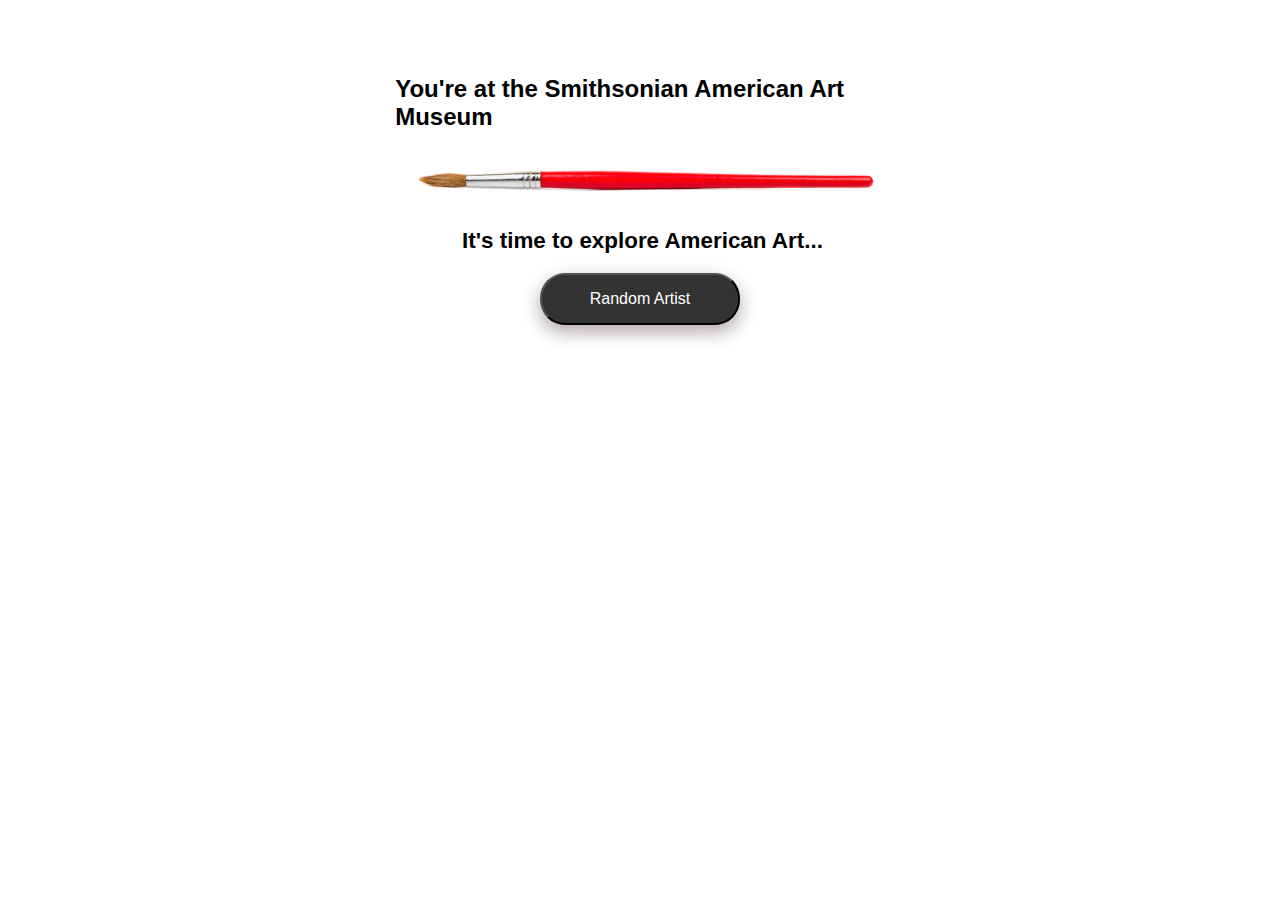
==== index.html @ 1b4c7228 "Changed focus color" ====
<!DOCTYPE html>
<html lang="en">
<head>
    <meta charset="UTF-8">
    <meta name="viewport" content="width=device-width, initial-scale=1.0">
    <meta http-equiv="X-UA-Compatible" content="ie=edge">
    <title>Search Smithsonian Art Museum</title>
    <link rel="shortcut icon" href="">
    <link rel="stylesheet" href="index.css">
    <link href="https://fonts.googleapis.com/css?family=Alex+Brush&display=swap" rel="stylesheet">
</head>
<body>
    <div class="container">
        <header>
            <h1>You're at the Smithsonian American Art Museum</h1>
        </header>
        <img src="red_paintbrush.jpg" alt="red paintbrush" class="paintbrush">
        <h2>It's time to explore American Art...</h2>
        <form id="random-form">
            <p>
            <input type="button" class="btn" value="Random Artist" name="random-artist" id="random-artist-btn" class="faded-btn"> 
            </p>
        </form>
        <p id="js-wait-message" class="message"></p>
        <p id="js-error-message" class="message"></p>
        <section id="results" class="hidden">
          <ul id="results-list">
          </ul>
        </section>
    </div>
    <script src="https://code.jquery.com/jquery-3.3.1.js" integrity="sha256-2Kok7MbOyxpgUVvAk/HJ2jigOSYS2auK4Pfzbm7uH60=" crossorigin="anonymous"></script>
    <script src="index.js"></script>
</body>
</html>
---- index.css ----
* {
  box-sizing: border-box;
}

body {
  font-family: 'Roboto', sans-serif;
}

.btn {
  color: white;
  background-color: #333333;
  padding: 15px 32px;
  font-size: 16px;
  border-radius: 25px;
  text-decoration: none;
  box-shadow: 0 8px 16px 0 rgba(73, 29, 29, 0.2), 0 6px 20px 0 rgba(0,0,0,0.19);
  cursor: pointer;
  overflow: hidden;
  transition-duration: 0.4s;
  -webkit-transition-duration: 0.1s;
  width: 200px;
  position: center;
  display: block;
  margin-left: auto;
  /*margin-right: 40%;*/
  margin-right: auto;
  text-align: center;
}

.btn:after {
  content: "";
  background: #f1f1f1;
  display: block;
  position: absolute;
  padding-top: 300%;
  padding-left: 350%;
  margin-left: -20px !important;
  margin-top: -120%;
  opacity: 0;
  transition: all 0.8s
}

.btn:active:after {
  padding: 0;
  margin: 0;
  opacity: 1;
  transition: 0s;
  outline: none;
}

.btn:hover {
  cursor: pointer;
  background-color: black;
  outline: black;
}

.btn:focus {
  background-color: #555555;
}

.btn-faded {
  background-color: #555555;
}

ul {
  list-style: none;
  padding: 0;
  margin: 0;
}

li {
  padding: 0px;
}

li, img {
  max-width: 500px;
}

.container {
  max-width: 80%;
  margin: 0 auto;
}

.error-message {
  color: red;
}

.wait-message {
  color: black;
}

.hidden {
  display: none;
}

h1 {
  font-size: 1.5em;
}

h2 {
  font-size: 1.4em;
  padding: 5px 0px 0px 5px;
  text-align: center;
}

#img-bio {
  display: block;
  margin-left: left;
  margin-right: auto;
  width: 40%;
  border-radius: 4px;
  border: 1px solid #ddd;
  padding: 0px 0px 5px 5px;
}

#img-bio:hover {
  box-shadow: 0 0 2px 1px rgba(0, 140, 186, 0.5);
}

#artwork-indent {
  text-indent: 30px;
}

#tinyprint {
  font-size: 12px;
}

.artwork_listing {
  padding: 5px;
}

.artwork_listing:nth-child(even) {
  background: #F5F5DC;
  /*background: #edeae0;*/
}

header {
  padding: 8px;
  border: none;
  width: 50%;
  margin: auto;
  margin-top: 5%;
  margin-bottom: 0%;
}

.container {
  background-color: 
}

.paintbrush {
  width: 70%;
  height: 70%;
  display: block;
  margin-left: auto;
  margin-right: auto;
}

.message {
  text-align: center;
}
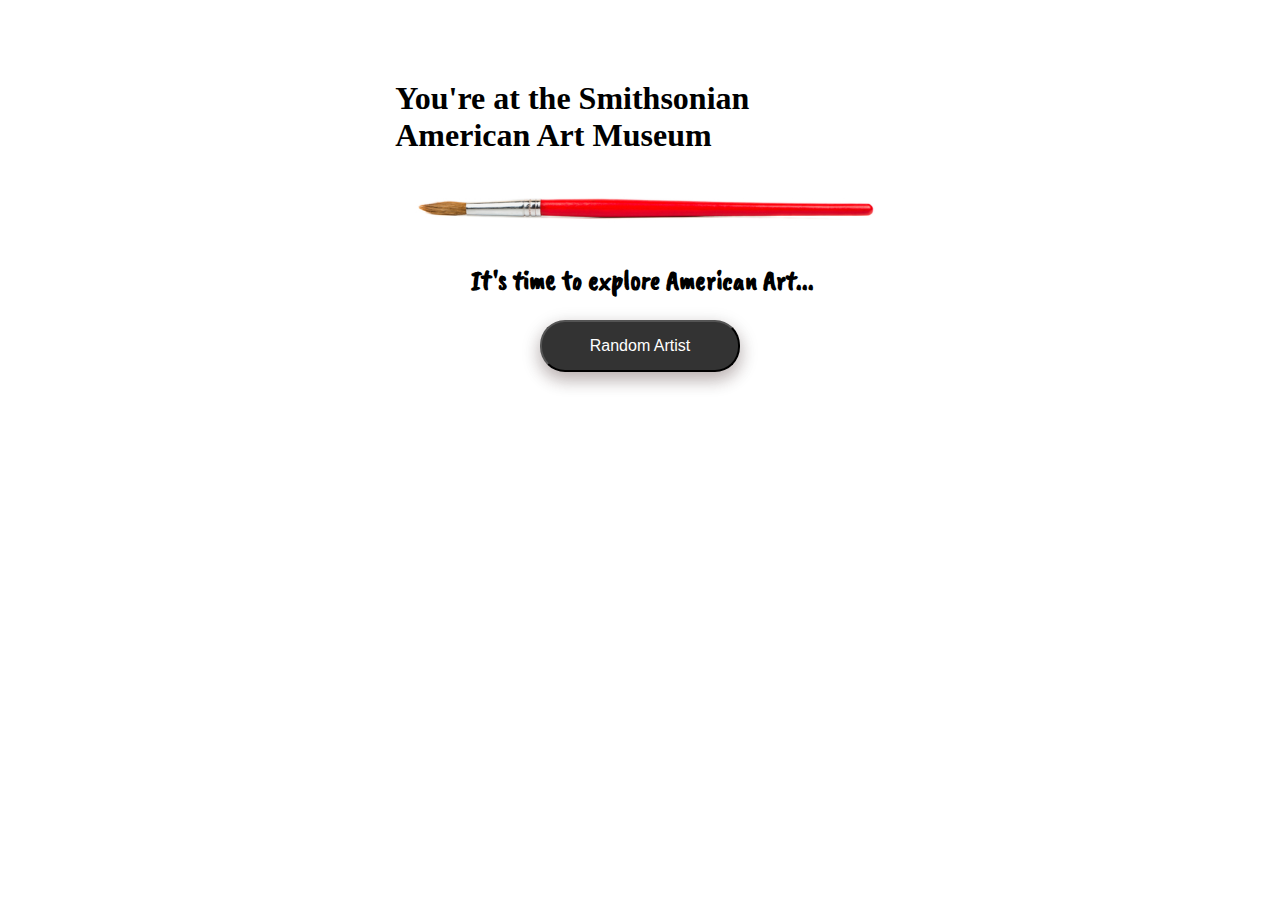
==== commit e4b43706: "Styled h1 and h2 fonts" ====
--- a/index.html
+++ b/index.html
@@ -7,7 +7,7 @@
     <title>Search Smithsonian Art Museum</title>
     <link rel="shortcut icon" href="">
     <link rel="stylesheet" href="index.css">
-    <link href="https://fonts.googleapis.com/css?family=Alex+Brush&display=swap" rel="stylesheet">
+    <link href="https://fonts.googleapis.com/css?family=Caveat+Brush&display=swap" rel="stylesheet">
 </head>
 <body>
     <div class="container">
--- a/index.css
+++ b/index.css
@@ -22,7 +22,6 @@
   position: center;
   display: block;
   margin-left: auto;
-  /*margin-right: 40%;*/
   margin-right: auto;
   text-align: center;
 }
@@ -94,13 +93,15 @@
 }
 
 h1 {
-  font-size: 1.5em;
+  font-size: 2em;
+  font-family: Roboto;
 }
 
 h2 {
-  font-size: 1.4em;
+  font-size: 1.75em;
   padding: 5px 0px 0px 5px;
   text-align: center;
+  font-family: 'Caveat Brush', cursive;
 }
 
 #img-bio {
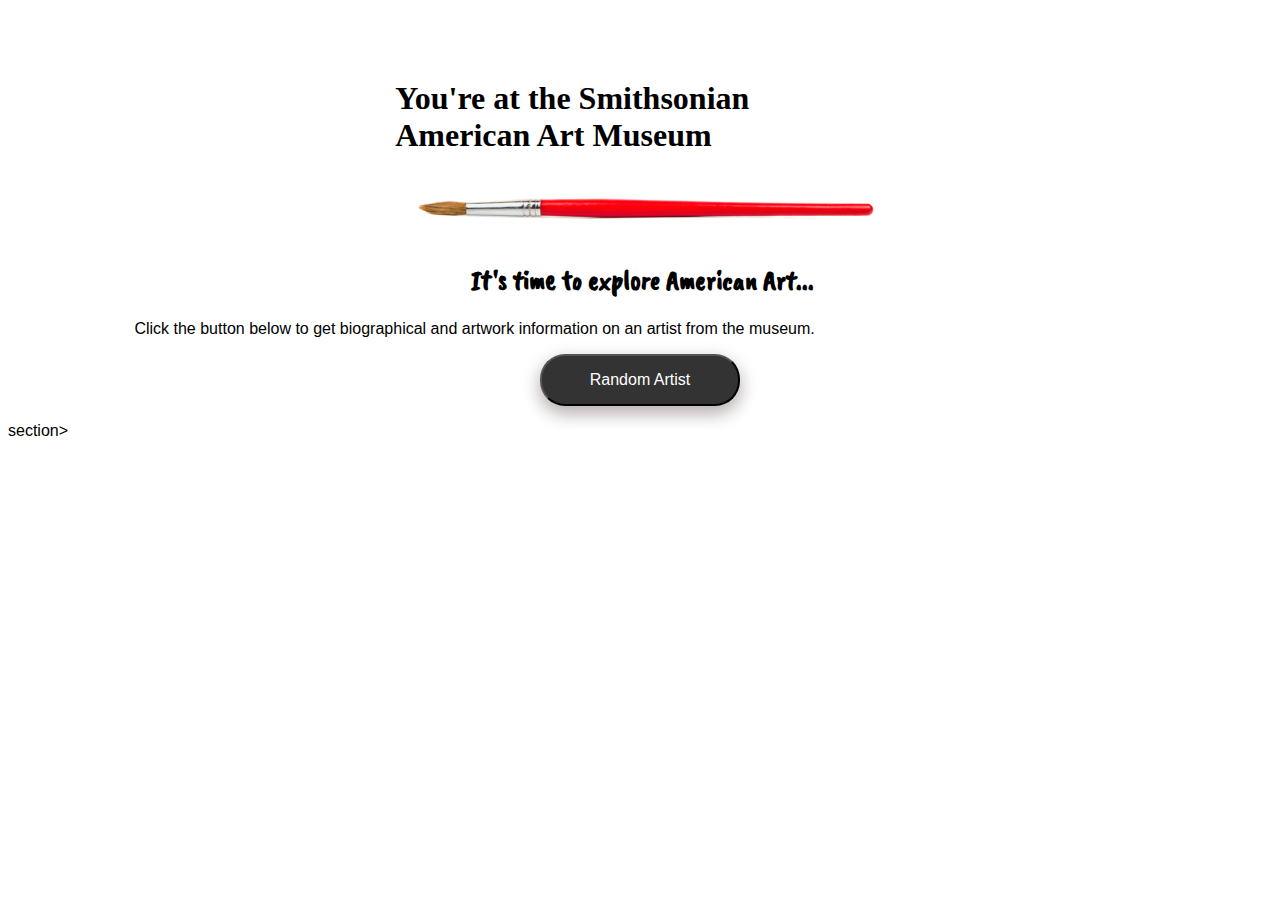
==== commit fa6f1a8e: "Incorporated feedback from Will Broadway, with the exception of replacing null values" ====
--- a/index.html
+++ b/index.html
@@ -10,15 +10,16 @@
     <link href="https://fonts.googleapis.com/css?family=Caveat+Brush&display=swap" rel="stylesheet">
 </head>
 <body>
-    <div class="container">
+    <main role="main" id="main-screen" class="container">
         <header>
             <h1>You're at the Smithsonian American Art Museum</h1>
         </header>
         <img src="red_paintbrush.jpg" alt="red paintbrush" class="paintbrush">
         <h2>It's time to explore American Art...</h2>
+        <p id="btn-intro">Click the button below to get biographical and artwork information on an artist from the museum.</p>
         <form id="random-form">
             <p>
-            <input type="button" class="btn" value="Random Artist" name="random-artist" id="random-artist-btn" class="faded-btn"> 
+            <input type="button" id="random-artist-btn" class="btn" class="faded-btn" value="Random Artist" name="random-artist"> 
             </p>
         </form>
         <p id="js-wait-message" class="message"></p>
@@ -27,7 +28,8 @@
           <ul id="results-list">
           </ul>
         </section>
-    </div>
+    </main>
+section>
     <script src="https://code.jquery.com/jquery-3.3.1.js" integrity="sha256-2Kok7MbOyxpgUVvAk/HJ2jigOSYS2auK4Pfzbm7uH60=" crossorigin="anonymous"></script>
     <script src="index.js"></script>
 </body>
--- a/index.css
+++ b/index.css
@@ -131,8 +131,8 @@
 }
 
 .artwork_listing:nth-child(even) {
-  background: #F5F5DC;
-  /*background: #edeae0;*/
+  /*background: #F5F5DC;*/
+  background: #F0F0F0;
 }
 
 header {
@@ -142,10 +142,6 @@
   margin: auto;
   margin-top: 5%;
   margin-bottom: 0%;
-}
-
-.container {
-  background-color: 
 }
 
 .paintbrush {
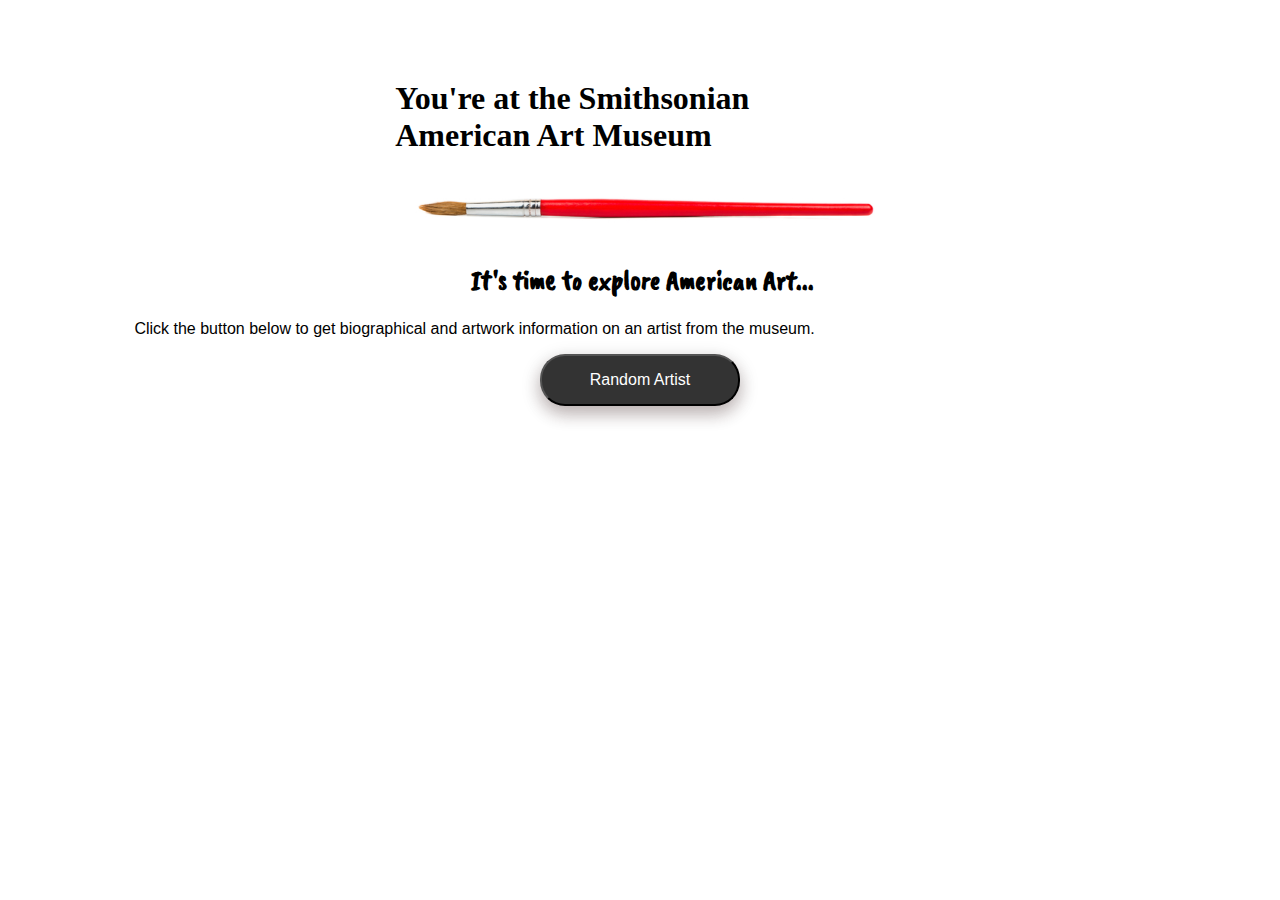
==== commit c8976565: "Fixed html copy/paste error" ====
--- a/index.html
+++ b/index.html
@@ -29,7 +29,6 @@
           </ul>
         </section>
     </main>
-section>
     <script src="https://code.jquery.com/jquery-3.3.1.js" integrity="sha256-2Kok7MbOyxpgUVvAk/HJ2jigOSYS2auK4Pfzbm7uH60=" crossorigin="anonymous"></script>
     <script src="index.js"></script>
 </body>
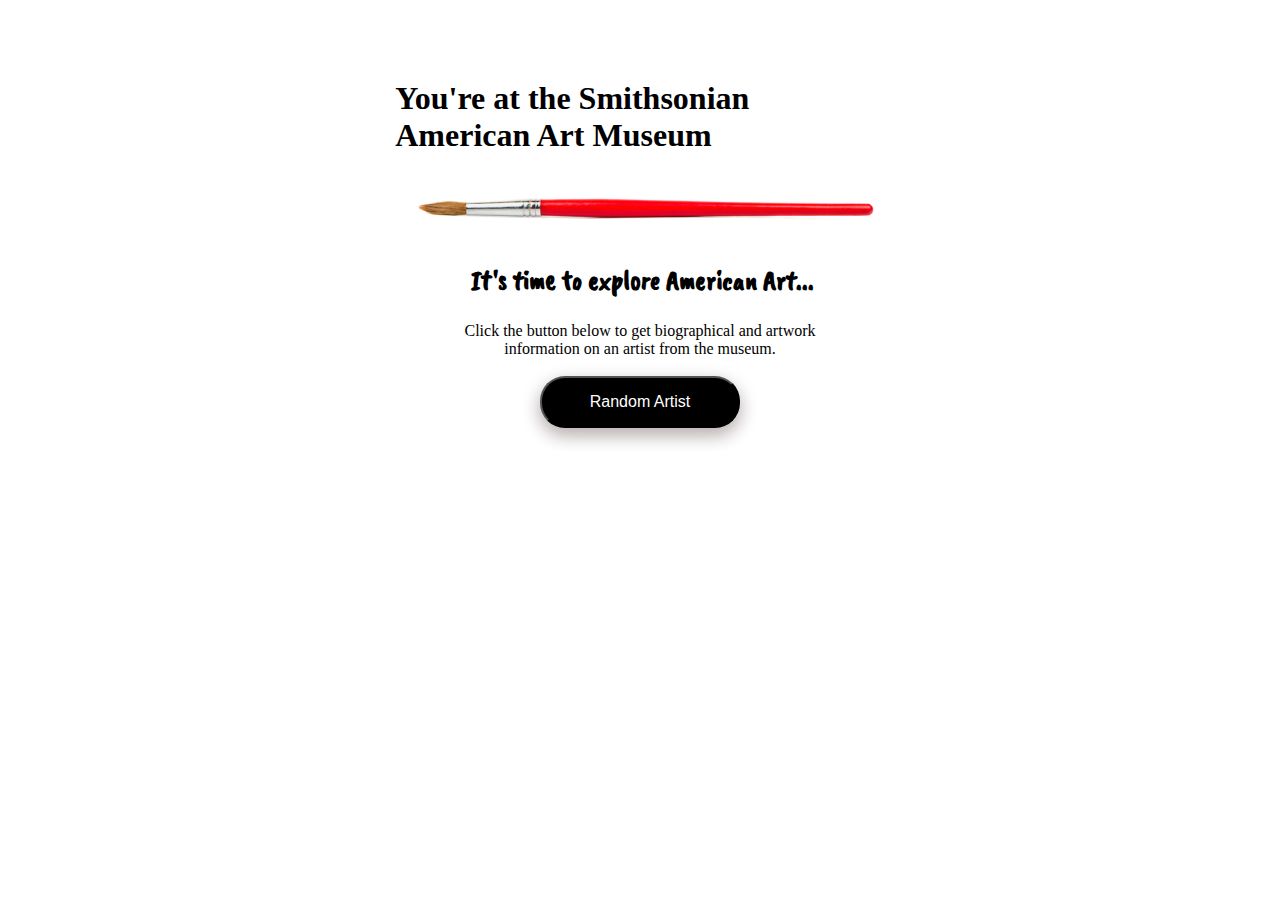
==== commit aebeda82: "Implemented button fade to active" ====
--- a/index.html
+++ b/index.html
@@ -19,7 +19,7 @@
         <p id="btn-intro">Click the button below to get biographical and artwork information on an artist from the museum.</p>
         <form id="random-form">
             <p>
-            <input type="button" id="random-artist-btn" class="btn" class="faded-btn" value="Random Artist" name="random-artist"> 
+            <input type="button" id="random-artist-btn" class="btn" value="Random Artist" name="random-artist"> 
             </p>
         </form>
         <p id="js-wait-message" class="message"></p>
--- a/index.css
+++ b/index.css
@@ -24,41 +24,11 @@
   margin-left: auto;
   margin-right: auto;
   text-align: center;
+  background-color: black;
 }
 
-.btn:after {
-  content: "";
-  background: #f1f1f1;
-  display: block;
-  position: absolute;
-  padding-top: 300%;
-  padding-left: 350%;
-  margin-left: -20px !important;
-  margin-top: -120%;
-  opacity: 0;
-  transition: all 0.8s
-}
-
-.btn:active:after {
-  padding: 0;
-  margin: 0;
-  opacity: 1;
-  transition: 0s;
-  outline: none;
-}
-
-.btn:hover {
-  cursor: pointer;
-  background-color: black;
-  outline: black;
-}
-
-.btn:focus {
-  background-color: #555555;
-}
-
-.btn-faded {
-  background-color: #555555;
+.faded-btn {
+  opacity: 0.3;
 }
 
 ul {
@@ -104,6 +74,12 @@
   font-family: 'Caveat Brush', cursive;
 }
 
+#btn-intro {
+  font-family: Roboto;
+  text-align: center;
+  padding: 2px 30% 2px 30%;
+}
+
 #img-bio {
   display: block;
   margin-left: left;
@@ -131,7 +107,6 @@
 }
 
 .artwork_listing:nth-child(even) {
-  /*background: #F5F5DC;*/
   background: #F0F0F0;
 }
 
@@ -154,5 +129,4 @@
 
 .message {
   text-align: center;
-}
-
+}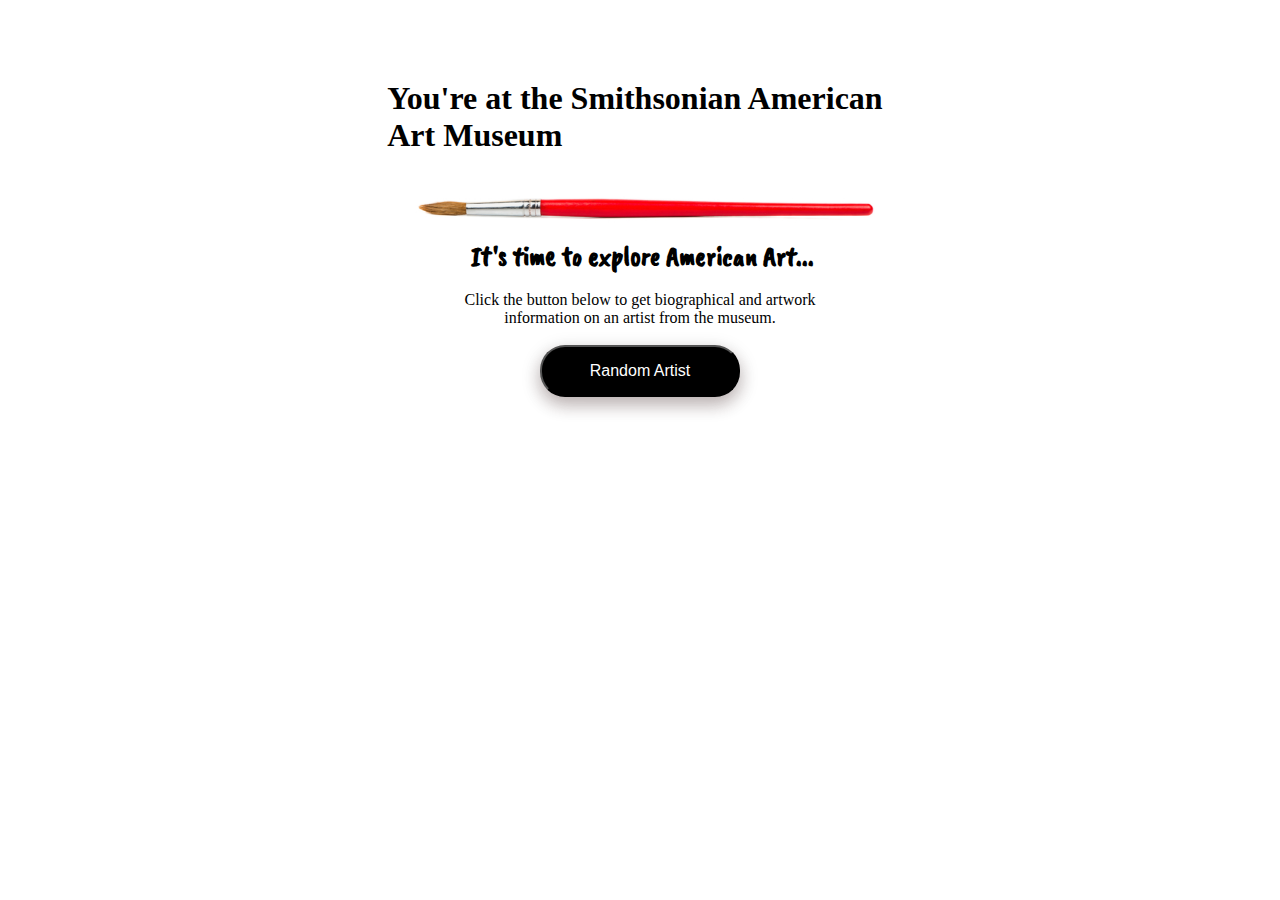
==== commit 354d76cd: "Added more a11y support; other minor tweaks" ====
--- a/index.html
+++ b/index.html
@@ -3,28 +3,28 @@
 <head>
     <meta charset="UTF-8">
     <meta name="viewport" content="width=device-width, initial-scale=1.0">
-    <meta http-equiv="X-UA-Compatible" content="ie=edge">
-    <title>Search Smithsonian Art Museum</title>
-    <link rel="shortcut icon" href="">
+    <title>Search the SAAM</title>
     <link rel="stylesheet" href="index.css">
     <link href="https://fonts.googleapis.com/css?family=Caveat+Brush&display=swap" rel="stylesheet">
 </head>
 <body>
     <main role="main" id="main-screen" class="container">
-        <header>
+        <header role="heading">
             <h1>You're at the Smithsonian American Art Museum</h1>
         </header>
         <img src="red_paintbrush.jpg" alt="red paintbrush" class="paintbrush">
         <h2>It's time to explore American Art...</h2>
         <p id="btn-intro">Click the button below to get biographical and artwork information on an artist from the museum.</p>
-        <form id="random-form">
+        <form role="input form" id="random-form">
             <p>
-            <input type="button" id="random-artist-btn" class="btn" value="Random Artist" name="random-artist"> 
+            <input type="button" role="button" id="random-artist-btn" class="btn" value="Random Artist" name="random-artist"> 
             </p>
         </form>
-        <p id="js-wait-message" class="message"></p>
-        <p id="js-error-message" class="message"></p>
-        <section id="results" class="hidden">
+        <section role="display messages" id="errors">
+            <p id="js-wait-message" class="message"></p>
+            <p id="js-error-message" class="message"></p>
+        </section>
+        <section role="display results" id="results" class="hidden">
           <ul id="results-list">
           </ul>
         </section>
--- a/index.css
+++ b/index.css
@@ -72,6 +72,8 @@
   padding: 5px 0px 0px 5px;
   text-align: center;
   font-family: 'Caveat Brush', cursive;
+  margin-top: 0%;
+  margin-bottom: 0%;
 }
 
 #btn-intro {
@@ -111,7 +113,7 @@
 }
 
 header {
-  padding: 8px;
+  padding: 8px 0px 8px 0px;
   border: none;
   width: 50%;
   margin: auto;
@@ -120,13 +122,20 @@
 }
 
 .paintbrush {
-  width: 70%;
-  height: 70%;
+  width: 80%;
+  height: 80%;
   display: block;
   margin-left: auto;
   margin-right: auto;
+  margin-top: 0%;
+  margin-bottom: 0%;
 }
 
 .message {
   text-align: center;
-}+}
+
+
+
+
+
